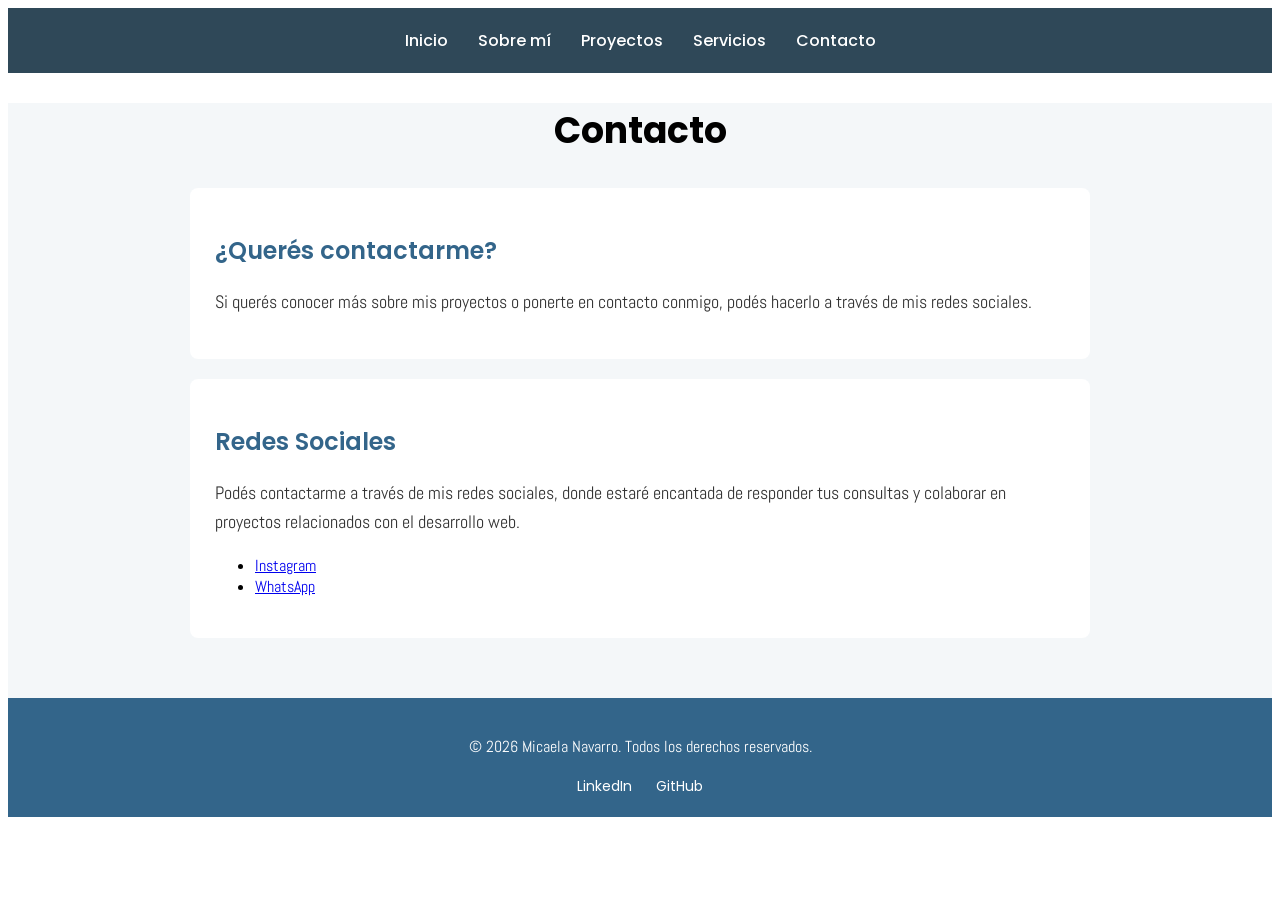
==== pages/contacto.html @ 629d9a46 "Pre-entrega 1:ccs" ====
<!DOCTYPE html>
<html lang="es">
<head>
    <meta charset="UTF-8">
    <meta name="viewport" content="width=device-width, initial-scale=1.0">
    <title>MI PORTAFOLIO - CONTACTO</title>
    <!-- Tipografia poppins y abel-->
    <link rel="preconnect" href="https://fonts.googleapis.com">
    <link rel="preconnect" href="https://fonts.gstatic.com" crossorigin>
    <link href="https://fonts.googleapis.com/css2?family=Abel&family=Poppins:ital,wght@0,100;0,200;0,300;0,400;0,500;0,600;0,700;0,800;0,900;1,100;1,200;1,300;1,400;1,500;1,600;1,700;1,800;1,900&display=swap" rel="stylesheet">
    <!--Styles-->
    <link rel="stylesheet" href="../styles/styles.css">
</head>
<body>
    <header>
        <nav>
            <ul>
                <li><a href="../index.html">Inicio</a></li>
                <li><a href="./sobre-mi.html">Sobre mí</a></li>
                <li><a href="./proyectos.html">Proyectos</a></li>
                <li><a href="./servicios.html">Servicios</a></li>
                <li><a href="./contacto.html">Contacto</a></li>
            </ul>
        </nav>
    </header>
    <main>
        <section>
            <h1>Contacto</h1>
            <article>
                <h2>¿Querés contactarme?</h2>
                <p>
                    Si querés conocer más sobre mis proyectos o ponerte en contacto conmigo, podés hacerlo a través de mis redes sociales. 
                </p>
            </article>
            <article>
                <h2>Redes Sociales</h2>
                <p>
                    Podés contactarme a través de mis redes sociales, donde estaré encantada de responder tus consultas y colaborar en proyectos relacionados con el desarrollo web.
                </p>
                <ul>
                    <li><a href="https://www.instagram.com/_micanavarro/" target="_blank">Instagram</a></li>
                    <li><a href="https://wa.me/5492215522404" target="_blank">WhatsApp</a></li>
                </ul>
            </article>
        </section>

    </main>
    <footer>
            
        <p>© 2026 Micaela Navarro. Todos los derechos reservados.</p>
        <ul>
            <li><a href="https://www.linkedin.com/in/micaela-navarro/" target="_blank">LinkedIn</a></li>
            <li><a href="https://github.com/micaelanavarro" target="_blank">GitHub</a></li>
            </ul>
    </footer>
</body>
</html>
---- styles/styles.css ----
/* General */
body {
    font-family: 'Abel', sans-serif;
}
:root {
    --color-encabezados: #2F4858;
    --color-h2: #33658A;
    --color-resaltar: #F6AE2D;
    --color-fondo: #F4F7F9;
    --color-blanco: #FFFFFF;
    --color-texto: #333333;
}
/* Header */
header {
    background-color:var(--color-encabezados);
    padding: 20px;
    text-align: center;
} 
nav ul {
    list-style-type: none;
    margin: 0;
    padding: 0;
    display: flex;
    justify-content: center;
}
nav li {
    display: inline-block;
    margin: 0   15px;
}
nav a {
    color:var(--color-blanco);
    text-decoration: none;
    font-family: 'Poppins' , sans-serif;
    font-weight: 500;
    font-size: 16px;
}
nav a:hover {
    color: var(--color-resaltar);
}
/* Main */
main{
    background-color: var(--color-fondo);
    padding: 0 0 40px;
}
h1{
    font-family:'Poppins', sans-serif;
    font-size: 36px;
    font-weight: 700;
    color: ;
    text-align: center;
}
h2{
    font-family: 'Poppins', sans-serif;
    font-size: 24px;
    font-weight: 600;
    color: var(--color-h2);;
}
p{
    font-family: 'Abel', sans-serif;
    font-size: 18px;
    color: var(--color-texto);
    line-height: 1.6;
}
/* Footer*/
footer{
    background-color: var(--color-h2);
    padding: 20px;
    text-align: center
}
footer p{
    color: var(--color-blanco);
    font-size: 16px;
}
footer ul{
    list-style: none;
    margin: 0;
    padding: 0;
}
footer li{
    display: inline-block;
    margin: 0 10px;
}
footer a{
    color:var(--color-blanco);
    text-decoration: none;
    font-family: 'Poppins', sans-serif;
    font-size: 14px;
}
footer a:hover{
    color: var(--color-resaltar);
}
/* Section */
section {
    max-width: 900px;
    margin: 0 auto;
}
/*Article*/
article {
    background-color:var(--color-blanco);
    padding: 25px;
    margin: 20px 0;
    border-radius: 8px;
}
/*Hero*/
.hero{
    max-width:none;
    margin: 0 auto;
    padding: 0;
}

.hero-contenido{
    text-align: center;
    max-width: 900px;
    margin:0px auto 0;
}

.hero-imagen{
    position: relative;
    width: 100%;
    height: 220px;
    overflow: hidden;
}
.hero-imagen img{
    width: 100%;
    height: 220px;
    object-fit: cover;
    display: block;
}
.hero-imagen .boton-contactar{
    position: absolute;
    bottom: 30px;
    left: 30px;
}
/*Boton*/
.boton-contactar{
    background-color:var(--color-resaltar);
    color: var(--color-h2);
    padding: 6px 10px;
    margin-top: 15px;
    border-radius: 6px;
    text-decoration: none;
    font-family:'Poppins', sans-serif ;
    font-weight: 600;
    font-size: 10px;
    display: inline-block
}
.boton-contactar:hover{
    background-color: var(--color-h2);
    color: var(--color-blanco);
}
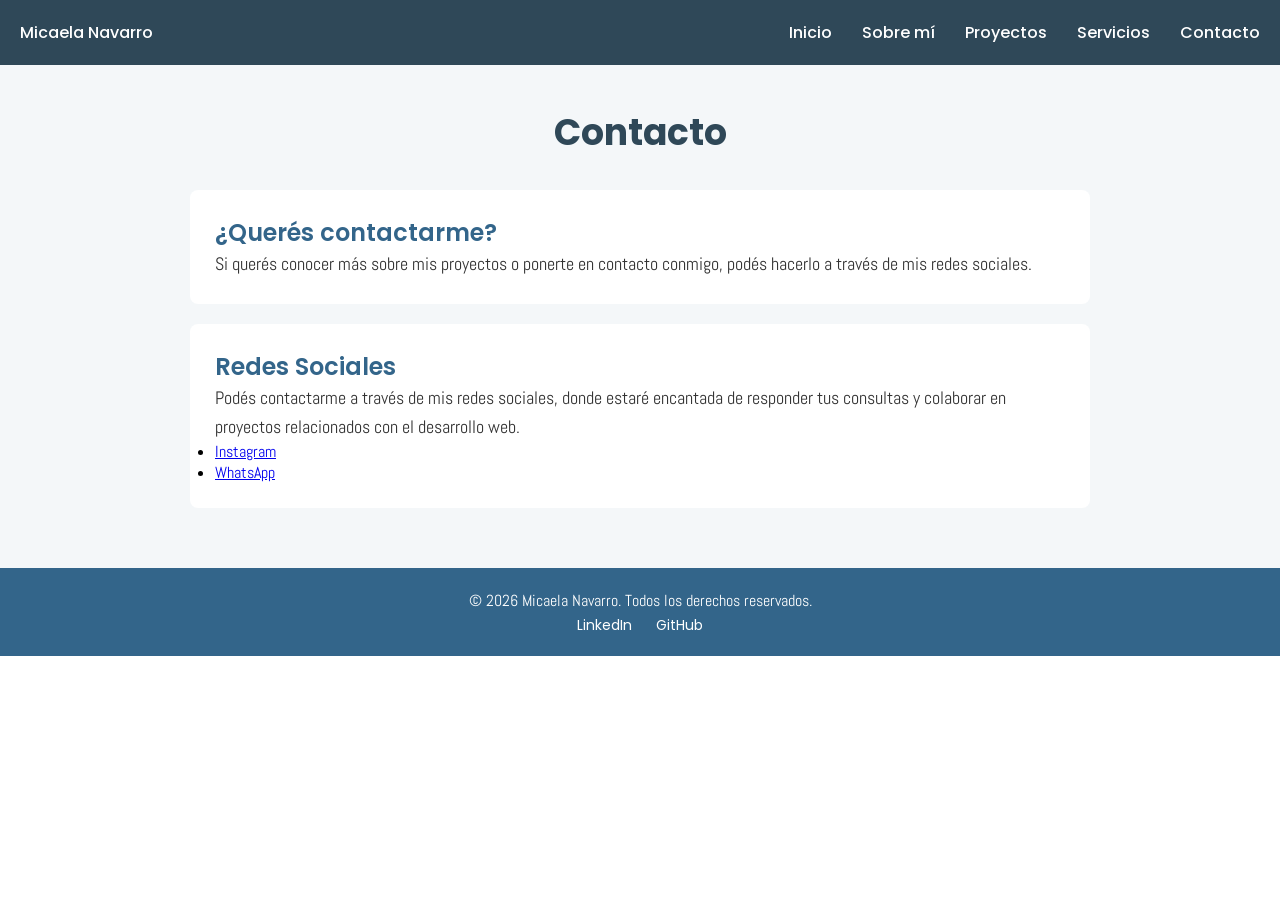
==== commit 366e4915: "Actualiza layout y espaciado del portafolio# Please enter the commit message for your changes. Lines" ====
--- a/pages/contacto.html
+++ b/pages/contacto.html
@@ -14,6 +14,7 @@
 <body>
     <header>
         <nav>
+            <a href="../index.html">Micaela Navarro</a>
             <ul>
                 <li><a href="../index.html">Inicio</a></li>
                 <li><a href="./sobre-mi.html">Sobre mí</a></li>
--- a/styles/styles.css
+++ b/styles/styles.css
@@ -1,6 +1,11 @@
 /* General */
+*{
+    margin: 0;
+    padding: 0;
+    box-sizing:border-box;
+}
 body {
-    font-family: 'Abel', sans-serif;
+    font-family: "Abel", sans-serif;
 }
 :root {
     --color-encabezados: #2F4858;
@@ -16,21 +21,23 @@
     padding: 20px;
     text-align: center;
 } 
+nav{
+    display: flex;
+    justify-content: space-between;
+    align-items: center;
+}
 nav ul {
     list-style-type: none;
-    margin: 0;
-    padding: 0;
     display: flex;
-    justify-content: center;
+    gap: 30px;
 }
 nav li {
-    display: inline-block;
-    margin: 0   15px;
+    display: block;
 }
 nav a {
     color:var(--color-blanco);
     text-decoration: none;
-    font-family: 'Poppins' , sans-serif;
+    font-family: "Poppins" , sans-serif;
     font-weight: 500;
     font-size: 16px;
 }
@@ -40,23 +47,24 @@
 /* Main */
 main{
     background-color: var(--color-fondo);
-    padding: 0 0 40px;
+    padding: 40px 20px;
 }
 h1{
-    font-family:'Poppins', sans-serif;
+    font-family:"Poppins", sans-serif;
     font-size: 36px;
     font-weight: 700;
-    color: ;
+    color: var(--color-encabezados);
     text-align: center;
+    margin-bottom: 30px
 }
 h2{
-    font-family: 'Poppins', sans-serif;
+    font-family: "Poppins", sans-serif;
     font-size: 24px;
     font-weight: 600;
     color: var(--color-h2);;
 }
 p{
-    font-family: 'Abel', sans-serif;
+    font-family: "Abel", sans-serif;
     font-size: 18px;
     color: var(--color-texto);
     line-height: 1.6;
@@ -106,12 +114,15 @@
     max-width:none;
     margin: 0 auto;
     padding: 0;
+    display: flex;
+    flex-direction: column;
+    gap: 30px;
 }
 
 .hero-contenido{
     text-align: center;
     max-width: 900px;
-    margin:0px auto 0;
+    margin:0 auto;
 }
 
 .hero-imagen{
@@ -147,4 +158,14 @@
 .boton-contactar:hover{
     background-color: var(--color-h2);
     color: var(--color-blanco);
+}
+.sobre-mi-contenido{
+    display: flex;
+    gap: 20px;
+    align-items: center;
+}
+.sobre-mi-contenido section{
+    background-color: var(--color-blanco);
+    padding: 20px;
+    border-radius: 8px;
 }
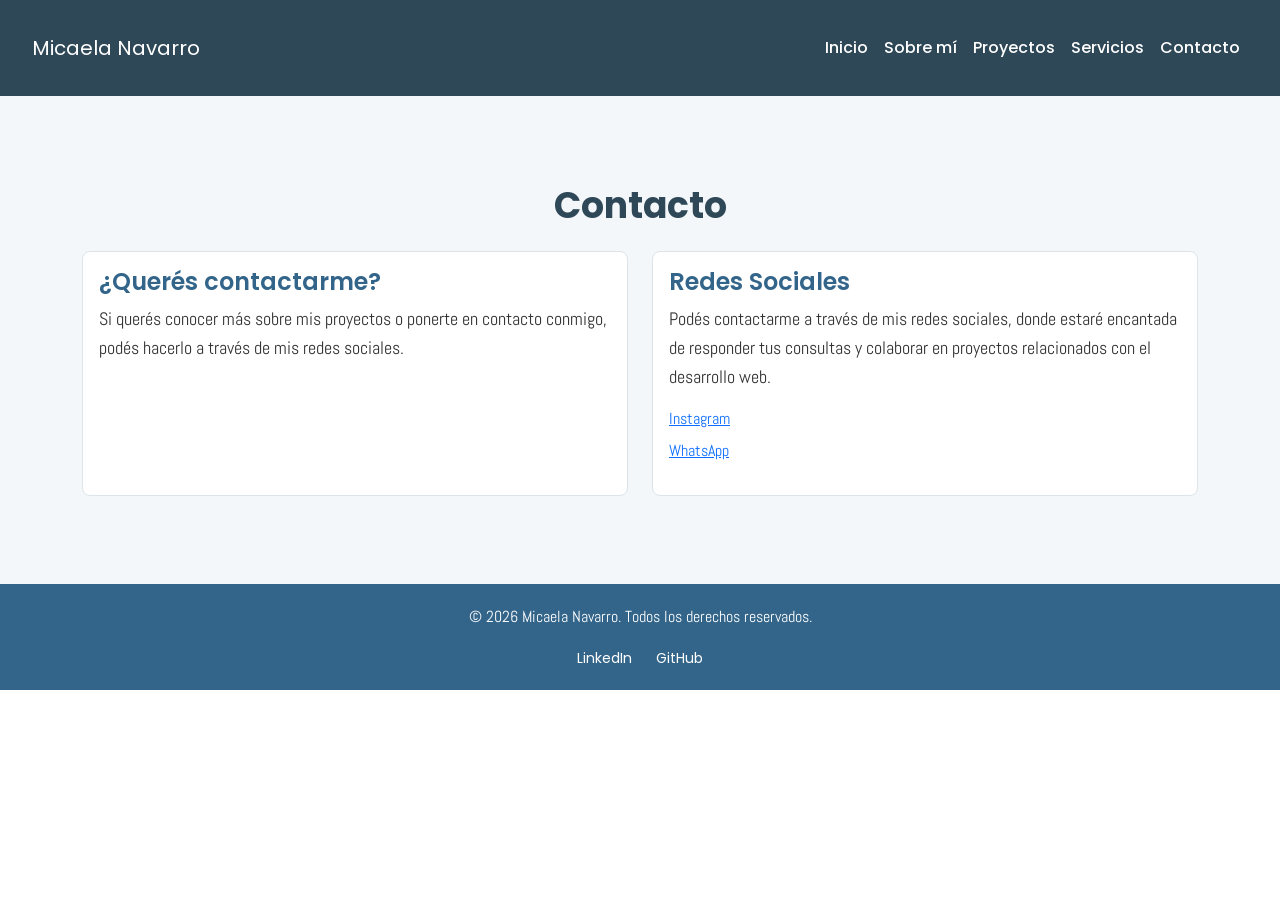
==== commit f3877a62: "Integro Bootstrap y componentes responsive" ====
--- a/pages/contacto.html
+++ b/pages/contacto.html
@@ -8,43 +8,81 @@
     <link rel="preconnect" href="https://fonts.googleapis.com">
     <link rel="preconnect" href="https://fonts.gstatic.com" crossorigin>
     <link href="https://fonts.googleapis.com/css2?family=Abel&family=Poppins:ital,wght@0,100;0,200;0,300;0,400;0,500;0,600;0,700;0,800;0,900;1,100;1,200;1,300;1,400;1,500;1,600;1,700;1,800;1,900&display=swap" rel="stylesheet">
+    <!-- Bootstrap CSS -->
+    <link href="https://cdn.jsdelivr.net/npm/bootstrap@5.3.3/dist/css/bootstrap.min.css"
+        rel="stylesheet">
     <!--Styles-->
     <link rel="stylesheet" href="../styles/styles.css">
 </head>
 <body>
     <header>
-        <nav>
-            <a href="../index.html">Micaela Navarro</a>
-            <ul>
-                <li><a href="../index.html">Inicio</a></li>
-                <li><a href="./sobre-mi.html">Sobre mí</a></li>
-                <li><a href="./proyectos.html">Proyectos</a></li>
-                <li><a href="./servicios.html">Servicios</a></li>
-                <li><a href="./contacto.html">Contacto</a></li>
-            </ul>
+        <nav class="navbar navbar-expand-lg navbar-dark">
+            <div class="container-fluid">
+                <a class="navbar-brand" href="../index.html">Micaela Navarro</a>
+                <button class="navbar-toggler" type="button"
+                    data-bs-toggle="collapse"
+                    data-bs-target="#menuPrincipal"
+                    aria-controls="menuPrincipal"
+                    aria-expanded="false"
+                    aria-label="Abrir menú">
+                    <span class="navbar-toggler-icon"></span>
+                </button>
+                <div class="collapse navbar-collapse" id="menuPrincipal">
+                    <ul class="navbar-nav ms-auto">
+                        <li class="nav-item"><a class="nav-link" href="../index.html">Inicio</a></li>
+                        <li class="nav-item"><a class="nav-link" href="./sobre-mi.html">Sobre mí</a></li>
+                        <li class="nav-item"><a class="nav-link" href="./proyectos.html">Proyectos</a></li>
+                        <li class="nav-item"><a class="nav-link" href="./servicios.html">Servicios</a></li>
+                        <li class="nav-item"><a class="nav-link" href="./contacto.html">Contacto</a></li>
+                    </ul>
+                </div>
+            </div>
         </nav>
     </header>
     <main>
-        <section>
-            <h1>Contacto</h1>
-            <article>
-                <h2>¿Querés contactarme?</h2>
-                <p>
-                    Si querés conocer más sobre mis proyectos o ponerte en contacto conmigo, podés hacerlo a través de mis redes sociales. 
-                </p>
-            </article>
-            <article>
-                <h2>Redes Sociales</h2>
-                <p>
-                    Podés contactarme a través de mis redes sociales, donde estaré encantada de responder tus consultas y colaborar en proyectos relacionados con el desarrollo web.
-                </p>
-                <ul>
-                    <li><a href="https://www.instagram.com/_micanavarro/" target="_blank">Instagram</a></li>
-                    <li><a href="https://wa.me/5492215522404" target="_blank">WhatsApp</a></li>
-                </ul>
-            </article>
+        <section class="container my-5">
+            <h1 class="text-center mb-4">Contacto</h1>
+            <div class="row justify-content-center g-4">
+                <div class="col-12 col-lg-6">
+                    <article class="card h-100">
+                        <div class="card-body">
+                            <h2 class="card-title">¿Querés contactarme?</h2>
+                            <p class="card-text">
+                            Si querés conocer más sobre mis proyectos o ponerte
+                            en contacto conmigo, podés hacerlo a través de mis
+                            redes sociales.
+                            </p>
+                        </div>
+                    </article>
+                </div>        
+            <div class="col-12 col-lg-6">
+                <article class="card h-100">
+                    <div class="card-body">
+                        <h2 class="card-title">Redes Sociales</h2>
+                        <p class="card-text">
+                            Podés contactarme a través de mis redes sociales,
+                            donde estaré encantada de responder tus consultas
+                            y colaborar en proyectos relacionados con el desarrollo web.
+                        </p>
+                        <ul class="list-unstyled">
+                            <li class="mb-2">
+                                <a href="https://www.instagram.com/_micanavarro/"
+                                    target="_blank" rel="noopener noreferrer">
+                                    Instagram
+                                </a>
+                                </li>
+                                <li>
+                                    <a href="https://wa.me/5492215522404"
+                                    target="_blank" rel="noopener noreferrer">
+                                    WhatsApp
+                                    </a>
+                                </li>
+                            </ul>
+                        </div>
+                    </article>
+                </div>
+            </div>
         </section>
-
     </main>
     <footer>
             
@@ -54,5 +92,6 @@
             <li><a href="https://github.com/micaelanavarro" target="_blank">GitHub</a></li>
             </ul>
     </footer>
+    <script src="https://cdn.jsdelivr.net/npm/bootstrap@5.3.3/dist/js/bootstrap.bundle.min.js"></script>
 </body>
 </html>
--- a/styles/styles.css
+++ b/styles/styles.css
@@ -21,27 +21,27 @@
     padding: 20px;
     text-align: center;
 } 
-nav{
+header nav:not(.navbar) {
     display: flex;
     justify-content: space-between;
     align-items: center;
 }
-nav ul {
+header nav:not(.navbar) ul {
     list-style-type: none;
     display: flex;
     gap: 30px;
 }
-nav li {
+header nav:not(.navbar) li {
     display: block;
 }
-nav a {
+header nav:not(.navbar) a {
     color:var(--color-blanco);
     text-decoration: none;
     font-family: "Poppins" , sans-serif;
     font-weight: 500;
     font-size: 16px;
 }
-nav a:hover {
+header nav:not(.navbar) a:hover {
     color: var(--color-resaltar);
 }
 /* Main */
@@ -55,13 +55,13 @@
     font-weight: 700;
     color: var(--color-encabezados);
     text-align: center;
-    margin-bottom: 30px
+    margin-bottom: 30px;
 }
 h2{
     font-family: "Poppins", sans-serif;
     font-size: 24px;
     font-weight: 600;
-    color: var(--color-h2);;
+    color: var(--color-h2);
 }
 p{
     font-family: "Abel", sans-serif;
@@ -102,45 +102,49 @@
     max-width: 900px;
     margin: 0 auto;
 }
-/*Article*/
-article {
-    background-color:var(--color-blanco);
+/* Article */
+article:not(.card):not(.proyecto-card) {
+    background-color: var(--color-blanco);
     padding: 25px;
     margin: 20px 0;
     border-radius: 8px;
 }
 /*Hero*/
-.hero{
-    max-width:none;
+.hero {
+    max-width: none;
     margin: 0 auto;
     padding: 0;
-    display: flex;
-    flex-direction: column;
+    display: grid;
+    grid-template-areas:
+        "imagen"
+        "contenido";
+    grid-template-columns: minmax(0, 1fr);
     gap: 30px;
 }
-
-.hero-contenido{
-    text-align: center;
-    max-width: 900px;
-    margin:0 auto;
-}
-
-.hero-imagen{
+.hero-imagen {
+    grid-area: imagen;
     position: relative;
     width: 100%;
     height: 220px;
     overflow: hidden;
 }
-.hero-imagen img{
+.hero-imagen img {
     width: 100%;
     height: 220px;
     object-fit: cover;
     display: block;
 }
-.hero-imagen .boton-contactar{
+.hero-imagen .boton-contactar {
     position: absolute;
     bottom: 30px;
     left: 30px;
+}
+.hero-contenido {
+    grid-area: contenido;
+    text-align: center;
+    width: 100%;
+    max-width: 900px;
+    margin: 0 auto;
 }
 /*Boton*/
 .boton-contactar{
@@ -168,4 +172,207 @@
     background-color: var(--color-blanco);
     padding: 20px;
     border-radius: 8px;
+}
+/* Proyectos destacados */
+.proyectos-destacados {
+    max-width: 1100px;
+    margin: 50px auto 20px;
+    padding: 30px;
+    background-color: var(--color-blanco);
+    border-radius: 12px;
+}
+.proyectos-destacados h2 {
+    margin-bottom: 15px;
+    text-align: center;
+}
+.proyectos-descripcion {
+    max-width: 700px;
+    margin: 0 auto 25px;
+    text-align: center;
+}
+.proyectos-grid {
+    display: grid;
+    grid-template-columns: 1fr;
+    gap: 20px;
+}
+.proyecto-card {
+    display: flex;
+    flex-direction: column;
+    align-items: flex-start;
+    gap: 15px;
+    margin: 0;
+    padding: 22px;
+    background-color: var(--color-fondo);
+    border: 1px solid #DCE4E9;
+    border-radius: 8px;
+    transition: transform 0.2s ease, box-shadow 0.2s ease;
+}
+.proyecto-card:hover {
+    transform: translateY(-5px);
+    box-shadow: 0 6px 16px rgba(47, 72, 88, 0.15);
+}
+.proyecto-card h3 {
+    font-family: "Poppins", sans-serif;
+    font-size: 18px;
+    color: var(--color-encabezados);
+}
+.proyecto-card p {
+    font-size: 16px;
+}
+.proyecto-enlace {
+    display: inline-block;
+    margin-top: auto;
+    padding: 9px 14px;
+    border-radius: 6px;
+    background-color: var(--color-h2);
+    color: var(--color-blanco);
+    font-family: "Poppins", sans-serif;
+    font-size: 14px;
+    text-decoration: none;
+    transition: background-color 0.2s ease;
+}
+.proyecto-enlace:hover {
+    background-color: var(--color-encabezados);
+}
+/* Adaptación a pantallas medianas */
+@media (min-width: 600px) {
+    .proyectos-grid {
+        grid-template-columns: repeat(2, minmax(0, 1fr));
+    }
+    .proyectos-destacados {
+        padding: 20px;
+    }
+}
+/* Adaptación a escritorio */
+@media (min-width: 1024px) {
+    .proyectos-grid {
+        grid-template-columns: repeat(3, minmax(0, 1fr));
+    }
+    .proyectos-destacados {
+        padding: 30px;
+    }
+}
+/* Adaptación a celulares */
+@media (max-width: 599px) {
+    .proyectos-destacados {
+        margin-top: 30px;
+        padding: 16px;
+    }
+}
+/* Navegación adaptable */
+header nav:not(.navbar) {
+    flex-direction: column;
+    gap: 15px;
+}
+header nav:not(.navbar) ul {
+    flex-wrap: wrap;
+    justify-content: center;
+    gap: 12px 18px;
+}
+/* Adaptación a escritorio: 1024px */
+@media (min-width: 1024px) {
+    header nav:not(.navbar) {
+        flex-direction: row;
+    }
+    header nav:not(.navbar) ul {
+        gap: 30px;
+    }
+    .hero {
+        grid-template-areas: "imagen contenido";
+        grid-template-columns: repeat(2, minmax(0, 1fr));
+        align-items: center;
+    }
+}
+.navbar .nav-link:hover,
+.navbar .nav-link:focus {
+    color: var(--color-resaltar);
+}
+.navbar .nav-link:active {
+    color: var(--color-blanco);
+    background-color: var(--color-h2);
+}
+/* Menú responsive */
+.navbar .navbar-brand {
+    color: var(--color-blanco);
+    font-family: "Poppins", sans-serif;
+    transition: color 0.3s ease;
+}
+.navbar .nav-link {
+    color: var(--color-blanco);
+    font-family: "Poppins", sans-serif;
+    font-weight: 500;
+    transition: color 0.3s ease, background-color 0.3s ease;
+}
+.navbar .navbar-brand:hover,
+.navbar .nav-link:hover {
+    color: var(--color-resaltar);
+}
+.navbar .navbar-brand:focus,
+.navbar .nav-link:focus {
+    color: var(--color-resaltar);
+    outline: 2px solid var(--color-resaltar);
+    outline-offset: 3px;
+}
+.navbar .nav-link:active {
+    color: var(--color-blanco);
+    background-color: var(--color-h2);
+}
+/* Tarjetas Bootstrap */
+.card {
+    background-color: var(--color-blanco);
+    border: 1px solid #DCE4E9;
+    border-radius: 8px;
+    margin: 0;
+    transition: transform 0.3s ease, box-shadow 0.3s ease;
+}
+.card:hover {
+    transform: translateY(-4px);
+    box-shadow: 0 6px 16px rgba(47, 72, 88, 0.15);
+}
+.card .card-title {
+    color: var(--color-h2);
+    font-family: "Poppins", sans-serif;
+}
+/* Estados interactivos */
+button {
+    transition: color 0.3s ease,
+                background-color 0.3s ease,
+                transform 0.3s ease,
+                box-shadow 0.3s ease;
+}
+a:hover,
+button:hover {
+    cursor: pointer;
+}
+a:focus-visible,
+button:focus-visible {
+    outline: 3px solid var(--color-resaltar);
+    outline-offset: 3px;
+}
+a:active,
+button:active {
+    transform: scale(0.98);
+}
+/* Botón de contacto */
+.boton-contactar:hover {
+    background-color: var(--color-h2);
+    color: var(--color-blanco);
+}
+.boton-contactar:focus {
+    outline: 3px solid var(--color-resaltar);
+    outline-offset: 3px;
+}
+/* Enlaces del pie de página */
+footer a:hover,
+footer a:focus {
+    color: var(--color-resaltar);
+}
+/* Adaptación a celulares */
+@media (max-width: 767px) {
+    .sobre-mi-contenido {
+        flex-direction: column;
+    }
+    .navbar .navbar-brand {
+        font-size: 18px;
+    }
 }
